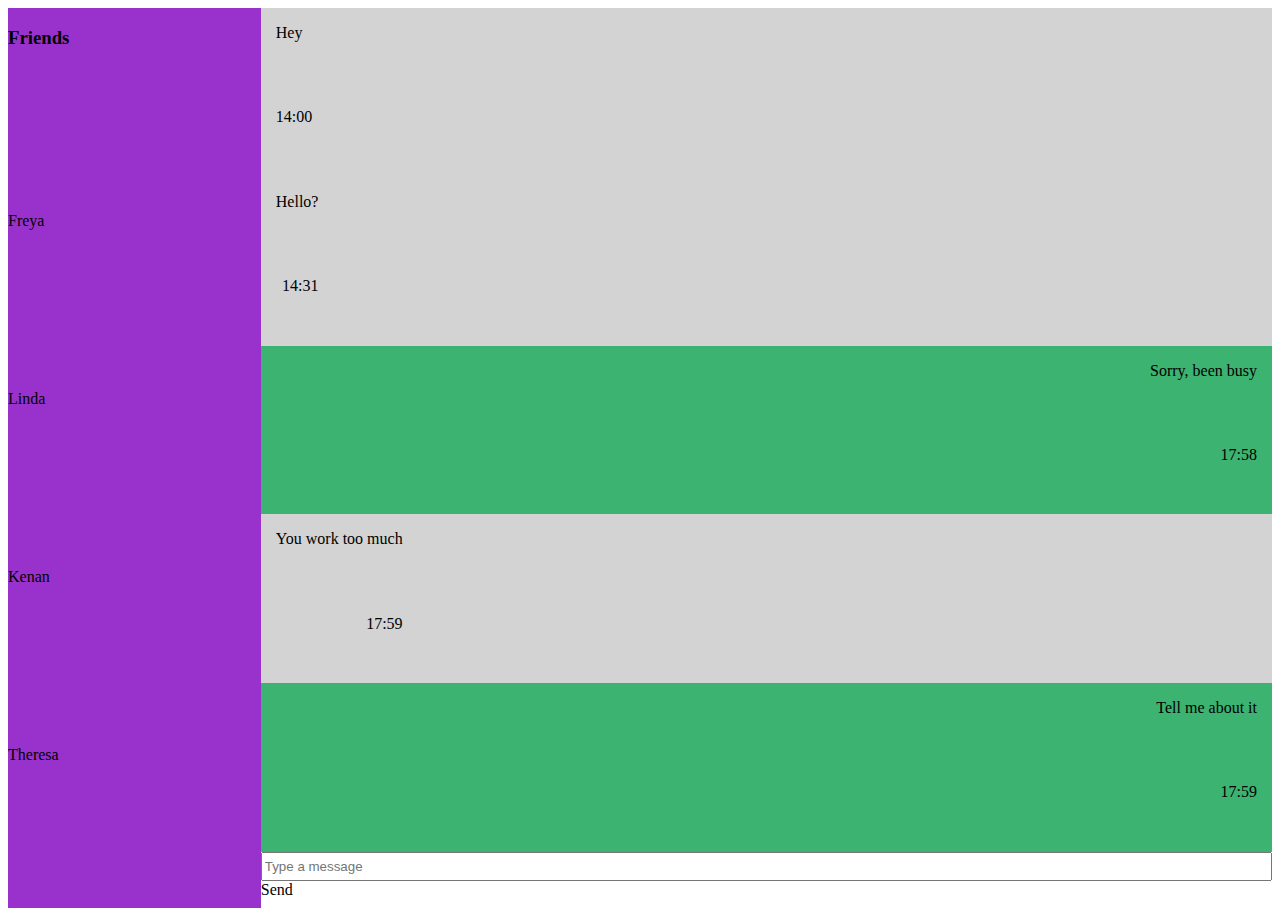
==== css-grid/index.html @ a73ca587 "css grid, uncomplete" ====
<!DOCTYPE html>
<html lang="en">
<head>
    <meta charset="UTF-8">
    <meta name="viewport" content="width=device-width, initial-scale=1.0">
    <title>CSS GRID</title>
    <link rel="stylesheet" href="style.css" />
</head>
<body>
    <div id="chat">
        <div id="friends">
            <h3>Friends</h3>
            <p>Freya</p>
            <p>Linda</p>
            <p>Kenan</p>
            <p>Theresa</p>
        </div>
        <div id="chatbox">
            <div class="text-container left">
                <p class="text">Hey</p>
                <p class="time">14:00</p>
            </div>
            <div class="text-container left">
                <p class="text">Hello?</p>
                <p class="time">14:31</p>
            </div>
            <div class="text-container right">
                <p class="text">Sorry, been busy</p>
                <p class="time">17:58</p>
            </div>
            <div class="text-container left">
                <p class="text">You work too much</p>
                <p class="time">17:59</p>
            </div>
            <div class="text-container right">
                <p class="text">Tell me about it</p>
                <p class="time">17:59</p>
            </div>
        </div>
        <div id="input">
            <input type="text" placeholder="Type a message">
            <div>Send</div>
        </div>
    </div>
</body>
</html>


    
 

<!-- <div id="nav-container">
    <div class="main-items">
       <div class="nav-item">Home</div>
       <div class="nav-item">About</div>
       <div class="nav-item">Cart</div>
    </div>
    <div class="nav-item logo-container">
       <p>The Company</p>
       <p>We do it best.</p>
    </div>
  </div>
   -->
    <!-- <div id="container">
        <div class="head"></div>
        <div class="side-nav"></div>
        <div class="main"></div>
        <div class="foot"></div>
    </div> -->

    <!-- <div id="nav-container">
        <div class="main-items">
           <div class="nav-item">Home</div>
           <div class="nav-item">About</div>
           <div class="nav-item">Cart</div>
        </div>
        <div class="nav-item logo-container">
           <p>The Company</p>
           <p>We do it best.</p>
        </div> -->
---- css-grid/style.css ----
#chat{
  display: grid;
  height: 100vh;
 
  grid-template-columns: 1fr 4fr;
  grid-template-rows: 15fr 1fr;
  grid-template-areas: 
  "f c"
  "f i";
}

#friends{
  grid-area: f;
  display: grid;
  background-color: #9932CC;
}

#chatbox{
  grid-area: c;
  display: grid;
}

#input{
  grid-area: i;
  display: grid;
  
}
.text-container {
 background-color: #E0E0E0	;
}

.right {
    display: grid;
    justify-content: end;
    padding-right: 15px;
    background-color: #3CB371;
     
}
.left {
  display: grid;
  justify-content: left;
  padding-left: 15px;
  background-color: #D3D3D3;
 
  }
.text {
  text-align: left;
}

.time {
  text-align: right;
}


/* 
/#results-container{
  display: grid;
  grid-gap: 10px;
  grid-template-columns: repeat(3, 1fr);
}
 .result{
  display: grid;
  height: 100px;
  background-color: #16a085;
  text-align: center;
  align-content: center;
  border-radius: 4px;
}  */
/* //-------------------------------------------- */

/* #nav-container{
  display: grid;
  background-color: #2c3e50;
  grid-template-columns: repeat(2, 1fr);
  padding-right: 15px;
  padding-left: 15px;
}

.main-items{
  display: grid;
  grid-template-columns: repeat(3, 1fr);
}
.nav-item{
  display: grid;
  align-content: center;
  color: #ecf0f1;
  height: 100%;
}
.logo-container{
  display: grid;
  justify-content: end;
} */
/* ------------------------------------------- */
/* #container{
  height: 100vh;
  display: grid;
  grid-template-columns: 1fr 3fr;
  grid-template-rows: 3fr 1fr;
  grid-template-areas: 
  "s m"
  "f f";
}
  /* grid-template-columns: repeat(6, 1fr);
  grid-template-rows: repeat(5, 1fr);
  grid-template-areas: 
  "f f h h s s s"
  "f f h h s s s"
  "f f . . s s s"
  "f f m m s s s"
  "f f m m s s s";
  grid-gap: 10px; */ 

/* .head{
  grid-area: h;
  background-color: lightgray;

  ;
}

.side-nav{
  grid-area: s;
  background-color :#FF4500;
  ;
}

.main{
  grid-area: m;
  background-color: turquoise;
}

.foot{
  grid-area: f;
  background-color: #FFA500;
} */
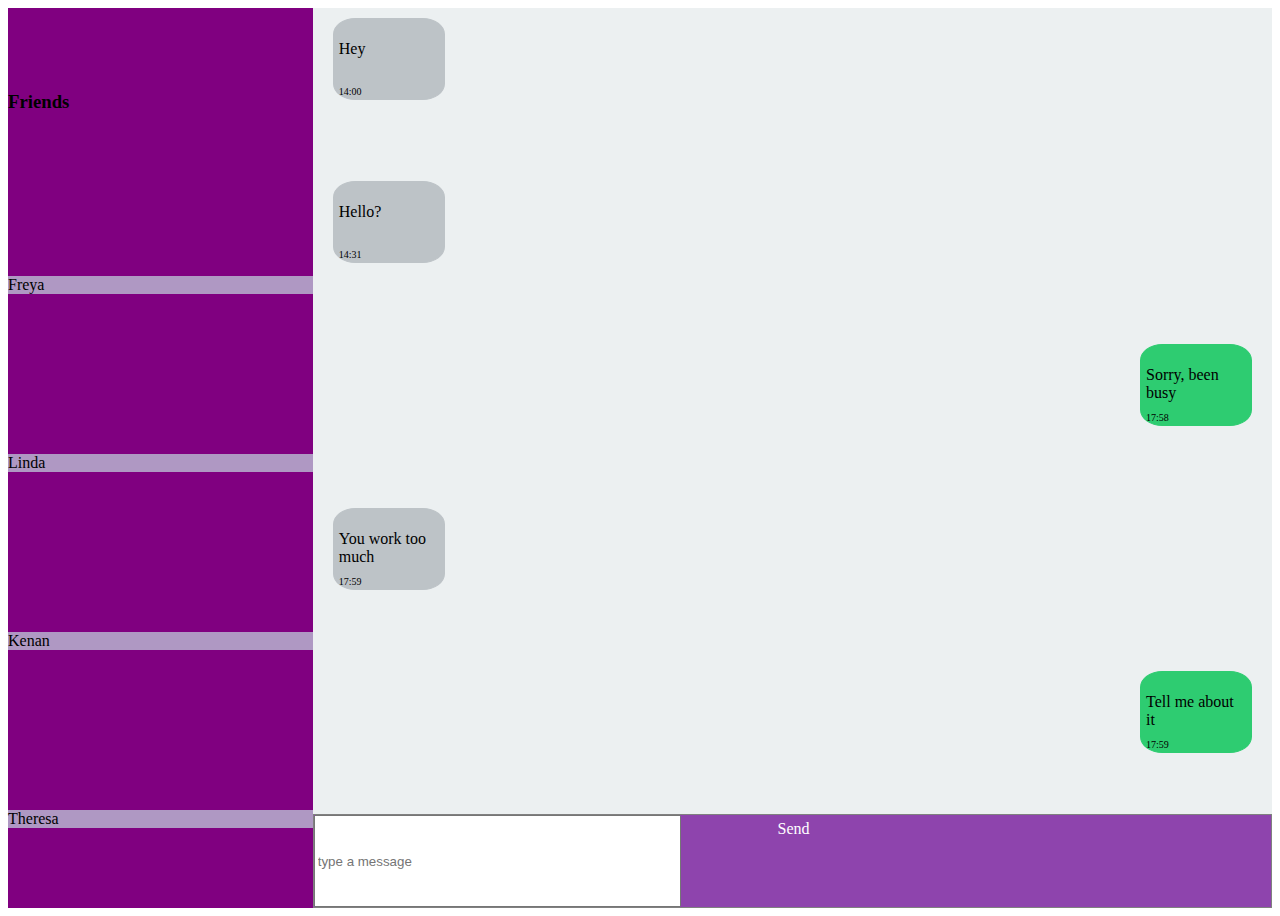
==== commit d0e8e8b0: "css grid, almost complete" ====
--- a/css-grid/index.html
+++ b/css-grid/index.html
@@ -1,4 +1,55 @@
+
+
 <!DOCTYPE html>
+<html lang="en">
+<head>
+    <meta charset="UTF-8">
+    <meta name="viewport" content="width=device-width, initial-scale=1.0">
+    <link rel="stylesheet" href="style.css">
+    <title>CSS GRID</title>
+</head>
+<body>
+    <div id="container">
+       <div id="friends">
+           <h3>Friends</h3>
+           <p class="Name">Freya</p>
+           <p class="Name">Linda</p>
+           <p class="Name">Kenan</p>
+           <p class="Name">Theresa</p>
+       </div>
+        <div id="chatbox">
+            <div class="left-message" >
+                <p class="text">Hey</p>
+                <p class="time">14:00</p>
+            </div>
+            <div class="left-message" >
+                <p class="text">Hello?</p>
+                <p class="time">14:31</p>
+            </div>
+            <div class="right-message">
+                <p class="text">Sorry, been busy</p>
+                <p class="time">17:58</p>
+            </div>
+            <div class="left-message" >
+                <p class="text">You work too much</p>
+                <p class="time">17:59</p>
+            </div>
+       
+            <div class="right-message">
+                <p class="text">Tell me about it</p>
+                <p class="time">17:59</p>
+            </div>
+        </div>
+        <div id="input">
+            <input type="text" placeholder="type a message">
+            <div id="SEND">Send</div>
+        </div>
+    </div>
+
+</body>
+</html>
+
+<!-- <!DOCTYPE html>
 <html lang="en">
 <head>
     <meta charset="UTF-8">
@@ -44,7 +95,7 @@
     </div>
 </body>
 </html>
-
+ -->
 
     
  
--- a/css-grid/style.css
+++ b/css-grid/style.css
@@ -1,56 +1,107 @@
-#chat{
-  display: grid;
+#container{
   height: 100vh;
- 
-  grid-template-columns: 1fr 4fr;
-  grid-template-rows: 15fr 1fr;
-  grid-template-areas: 
-  "f c"
-  "f i";
+ display: grid;
+ grid-template-areas: 
+ "f c c c"
+ "f c c c"
+ "f c c c"
+ "f c c c"
+ "f i i i";
+
 }
 
 #friends{
+  display: grid;
+  align-items: center;
   grid-area: f;
+  background-color: purple;
+
+}
+#chatbox{
+ display: grid;
+ gap: 10px;
+ grid-area: c;
+ background-color: #ecf0f1;
+}
+#input{
   display: grid;
-  background-color: #9932CC;
+  grid-area: i;
+   background-color: white;
+   border: 0.5px solid grey;
 }
 
-#chatbox{
-  grid-area: c;
+
+.right-message{
   display: grid;
+  background-color: #2ecc71;
+  width: 100px;
+  height: 70px;
+  justify-self: end;
+  text-align: left;
+  border: 1px solid #2ecc71;
+  border-radius: 20%;
+  margin: 10px 20px;
+  padding: 5px 5px;
+ 
+  
+
 }
 
-#input{
-  grid-area: i;
-  display: grid;
+.left-message{
+   display: grid;
+   background-color: #bdc3c7;
+   width: 100px;
+   height: 70px;
+   justify-self: start;
+   text-align: left;
+   border: 1px solid #bdc3c7;
+   border-radius: 20%;
+   margin: 10px 20px;
+   padding: 5px 5px;
+   
   
 }
-.text-container {
- background-color: #E0E0E0	;
+
+.text{
+   width: 100%;
+  height: 20px;
+  min-width: 40px;
+ 
+ 
 }
 
-.right {
-    display: grid;
-    justify-content: end;
-    padding-right: 15px;
-    background-color: #3CB371;
-     
-}
-.left {
-  display: grid;
-  justify-content: left;
-  padding-left: 15px;
-  background-color: #D3D3D3;
- 
-  }
-.text {
-  text-align: left;
+.time{
+  font-size: x-small;
+  height: 10px;
+  
+
 }
 
-.time {
-  text-align: right;
+.Name{
+  background-color: #af98c3;
+} 
+
+#SEND{
+  align-items: center;
+  justify-self: center;
+  padding: 5px;
 }
 
+.Name{
+  background-color: #af98c3;
+} 
+
+#input{
+  display: grid;
+  background-color: #8e44ad;
+  grid-template-areas: 
+  "in in in se";
+  text-align: center;
+  color: white;
+}
+
+
+/* ----------------------- */
 
 /* 
 /#results-container{
--- a/css-grid/style.css
+++ b/css-grid/style.css
@@ -1,56 +1,107 @@
-#chat{
-  display: grid;
+#container{
   height: 100vh;
- 
-  grid-template-columns: 1fr 4fr;
-  grid-template-rows: 15fr 1fr;
-  grid-template-areas: 
-  "f c"
-  "f i";
+ display: grid;
+ grid-template-areas: 
+ "f c c c"
+ "f c c c"
+ "f c c c"
+ "f c c c"
+ "f i i i";
+
 }
 
 #friends{
+  display: grid;
+  align-items: center;
   grid-area: f;
+  background-color: purple;
+
+}
+#chatbox{
+ display: grid;
+ gap: 10px;
+ grid-area: c;
+ background-color: #ecf0f1;
+}
+#input{
   display: grid;
-  background-color: #9932CC;
+  grid-area: i;
+   background-color: white;
+   border: 0.5px solid grey;
 }
 
-#chatbox{
-  grid-area: c;
+
+.right-message{
   display: grid;
+  background-color: #2ecc71;
+  width: 100px;
+  height: 70px;
+  justify-self: end;
+  text-align: left;
+  border: 1px solid #2ecc71;
+  border-radius: 20%;
+  margin: 10px 20px;
+  padding: 5px 5px;
+ 
+  
+
 }
 
-#input{
-  grid-area: i;
-  display: grid;
+.left-message{
+   display: grid;
+   background-color: #bdc3c7;
+   width: 100px;
+   height: 70px;
+   justify-self: start;
+   text-align: left;
+   border: 1px solid #bdc3c7;
+   border-radius: 20%;
+   margin: 10px 20px;
+   padding: 5px 5px;
+   
   
 }
-.text-container {
- background-color: #E0E0E0	;
+
+.text{
+   width: 100%;
+  height: 20px;
+  min-width: 40px;
+ 
+ 
 }
 
-.right {
-    display: grid;
-    justify-content: end;
-    padding-right: 15px;
-    background-color: #3CB371;
-     
-}
-.left {
-  display: grid;
-  justify-content: left;
-  padding-left: 15px;
-  background-color: #D3D3D3;
- 
-  }
-.text {
-  text-align: left;
+.time{
+  font-size: x-small;
+  height: 10px;
+  
+
 }
 
-.time {
-  text-align: right;
+.Name{
+  background-color: #af98c3;
+} 
+
+#SEND{
+  align-items: center;
+  justify-self: center;
+  padding: 5px;
 }
 
+.Name{
+  background-color: #af98c3;
+} 
+
+#input{
+  display: grid;
+  background-color: #8e44ad;
+  grid-template-areas: 
+  "in in in se";
+  text-align: center;
+  color: white;
+}
+
+
+/* ----------------------- */
 
 /* 
 /#results-container{
